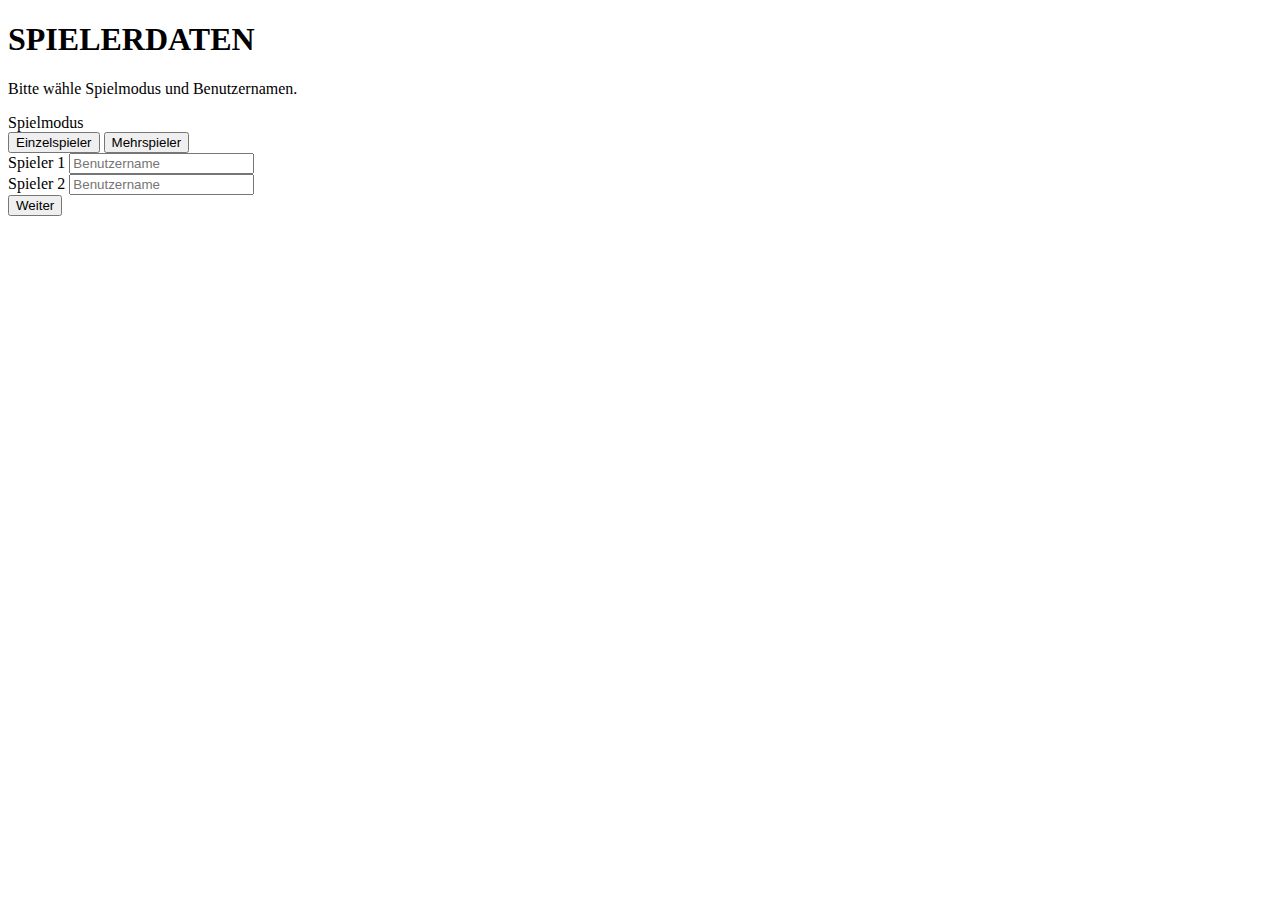
==== getting-started/src/main/resources/Website/html/startGame.html @ 25a25e6c "cookie implemented for single user application, customText for win" ====
<!DOCTYPE html>

<html>
<head>
    <title>Diplomarbeit</title>
	<meta charset="utf-8">
	<meta name="viewport" content="width=device-width, initial-scale=1">
	<!--
	<link href="https://cdn.jsdelivr.net/npm/bootstrap@5.1.2/dist/css/bootstrap.min.css" rel="stylesheet">
	<script src="https://cdn.jsdelivr.net/npm/bootstrap@5.1.2/dist/js/bootstrap.bundle.min.js"></script>
	-->
	<link rel="stylesheet" href="../css/startGame"/>
	<script src="../js/startGame"></script>
</head>

<body>
	<div class="heading">
		<h1>SPIELERDATEN</h1>
		<p>Bitte wähle Spielmodus und Benutzernamen.</p>
	</div>
    <div class="data-box">
		<form id="gameSettings">
			<div class="input">
				<label>Spielmodus</label>
				<div>
					<button type="button" id="gameMode1" value="pve" onclick="getGameMode(value)">Einzelspieler</button>
					<button type="button" id="gameMode0" value="pvp" onclick="getGameMode(value)">Mehrspieler</button>
				</div>
			</div>

			<div class="input" id="inputBox1">
				<label for="name1">Spieler 1</label>
				<input type="text" id="name1" class="textbox" placeholder="Benutzername" />
			</div>

			<div class="input" id="inputBox2">
				<label for="name2">Spieler 2</label>
				<input type="text" id="name2" class="textbox" placeholder="Benutzername" />
			</div>

			<button type="submit" class="submit" id="submit" name="submit" value="submit">Weiter</button>
			<dt id="customText"></dt>
		</form>
	</div>
</body>
</html>
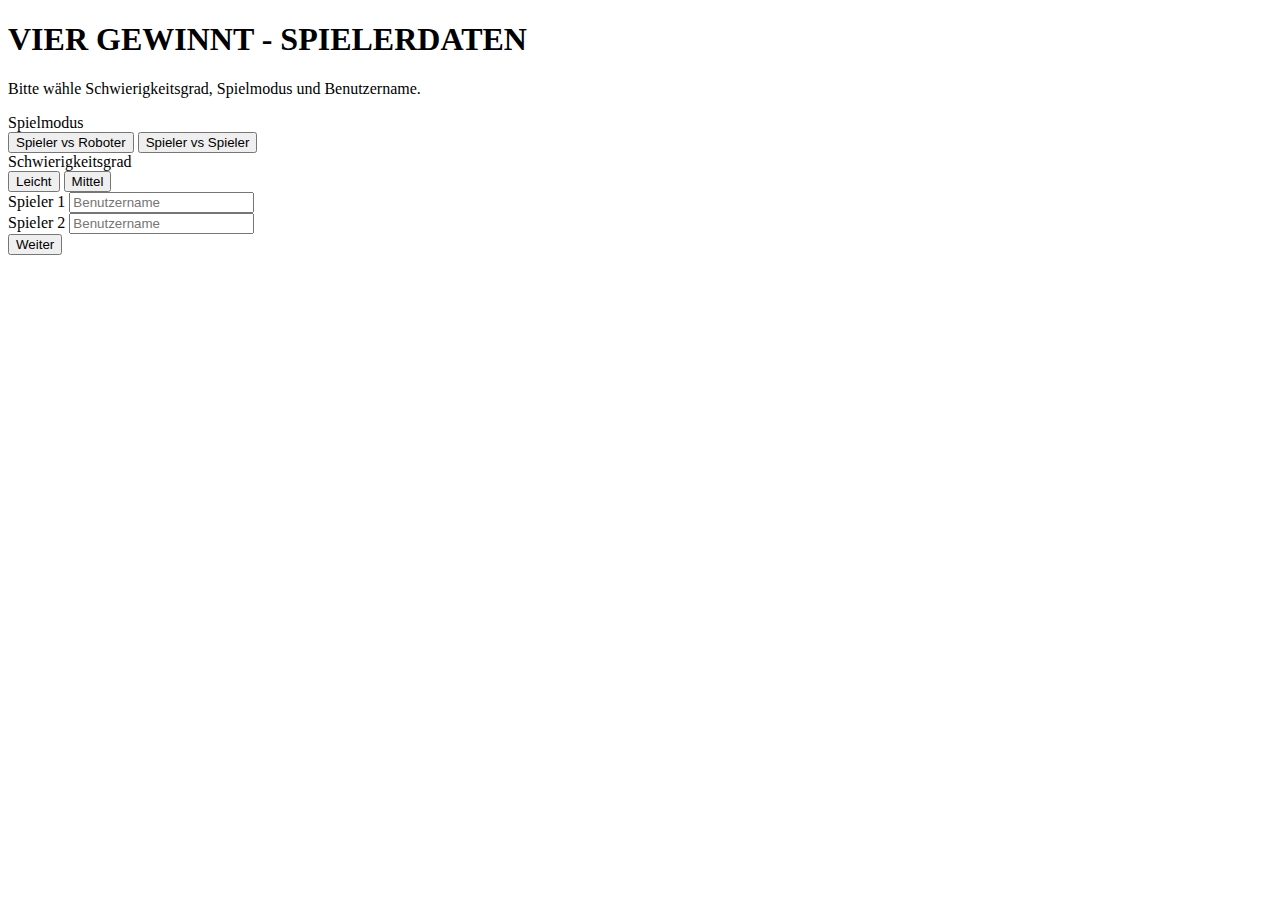
==== commit 62a56ec7: "included difficulty level, minor design changes, deleted modbus implementation" ====
--- a/getting-started/src/main/resources/Website/html/startGame.html
+++ b/getting-started/src/main/resources/Website/html/startGame.html
@@ -3,8 +3,8 @@
 <html>
 <head>
     <title>Diplomarbeit</title>
-	<meta charset="utf-8">
-	<meta name="viewport" content="width=device-width, initial-scale=1">
+	<meta charset="utf-8"/>
+	<meta name="viewport" content="width=device-width, initial-scale=1"/>
 	<!--
 	<link href="https://cdn.jsdelivr.net/npm/bootstrap@5.1.2/dist/css/bootstrap.min.css" rel="stylesheet">
 	<script src="https://cdn.jsdelivr.net/npm/bootstrap@5.1.2/dist/js/bootstrap.bundle.min.js"></script>
@@ -15,25 +15,33 @@
 
 <body>
 	<div class="heading">
-		<h1>SPIELERDATEN</h1>
-		<p>Bitte wähle Spielmodus und Benutzernamen.</p>
+		<h1> VIER GEWINNT - SPIELERDATEN</h1>
+		<p>Bitte wähle Schwierigkeitsgrad, Spielmodus und Benutzername.</p>
 	</div>
     <div class="data-box">
 		<form id="gameSettings">
 			<div class="input">
 				<label>Spielmodus</label>
 				<div>
-					<button type="button" id="gameMode1" value="pve" onclick="getGameMode(value)">Einzelspieler</button>
-					<button type="button" id="gameMode0" value="pvp" onclick="getGameMode(value)">Mehrspieler</button>
+					<button type="button" id="gameMode1" value="pve" onclick="getGameMode(value)">Spieler vs Roboter</button>
+					<button type="button" id="gameMode0" value="pvp" onclick="getGameMode(value)">Spieler vs Spieler</button>
 				</div>
 			</div>
 
-			<div class="input" id="inputBox1">
+			<div class="input" id="inputDifficulty">
+				<label>Schwierigkeitsgrad</label>
+				<div>
+					<button type="button" id="easyDifficulty" value="5" onclick="setDifficulty(value)">Leicht</button>
+					<button type="button" id="mediumDifficulty" value="10" onclick="setDifficulty(value)">Mittel</button>
+				</div>
+			</div>
+
+			<div class="input" id="inputName1">
 				<label for="name1">Spieler 1</label>
 				<input type="text" id="name1" class="textbox" placeholder="Benutzername" />
 			</div>
 
-			<div class="input" id="inputBox2">
+			<div class="input" id="inputName2">
 				<label for="name2">Spieler 2</label>
 				<input type="text" id="name2" class="textbox" placeholder="Benutzername" />
 			</div>
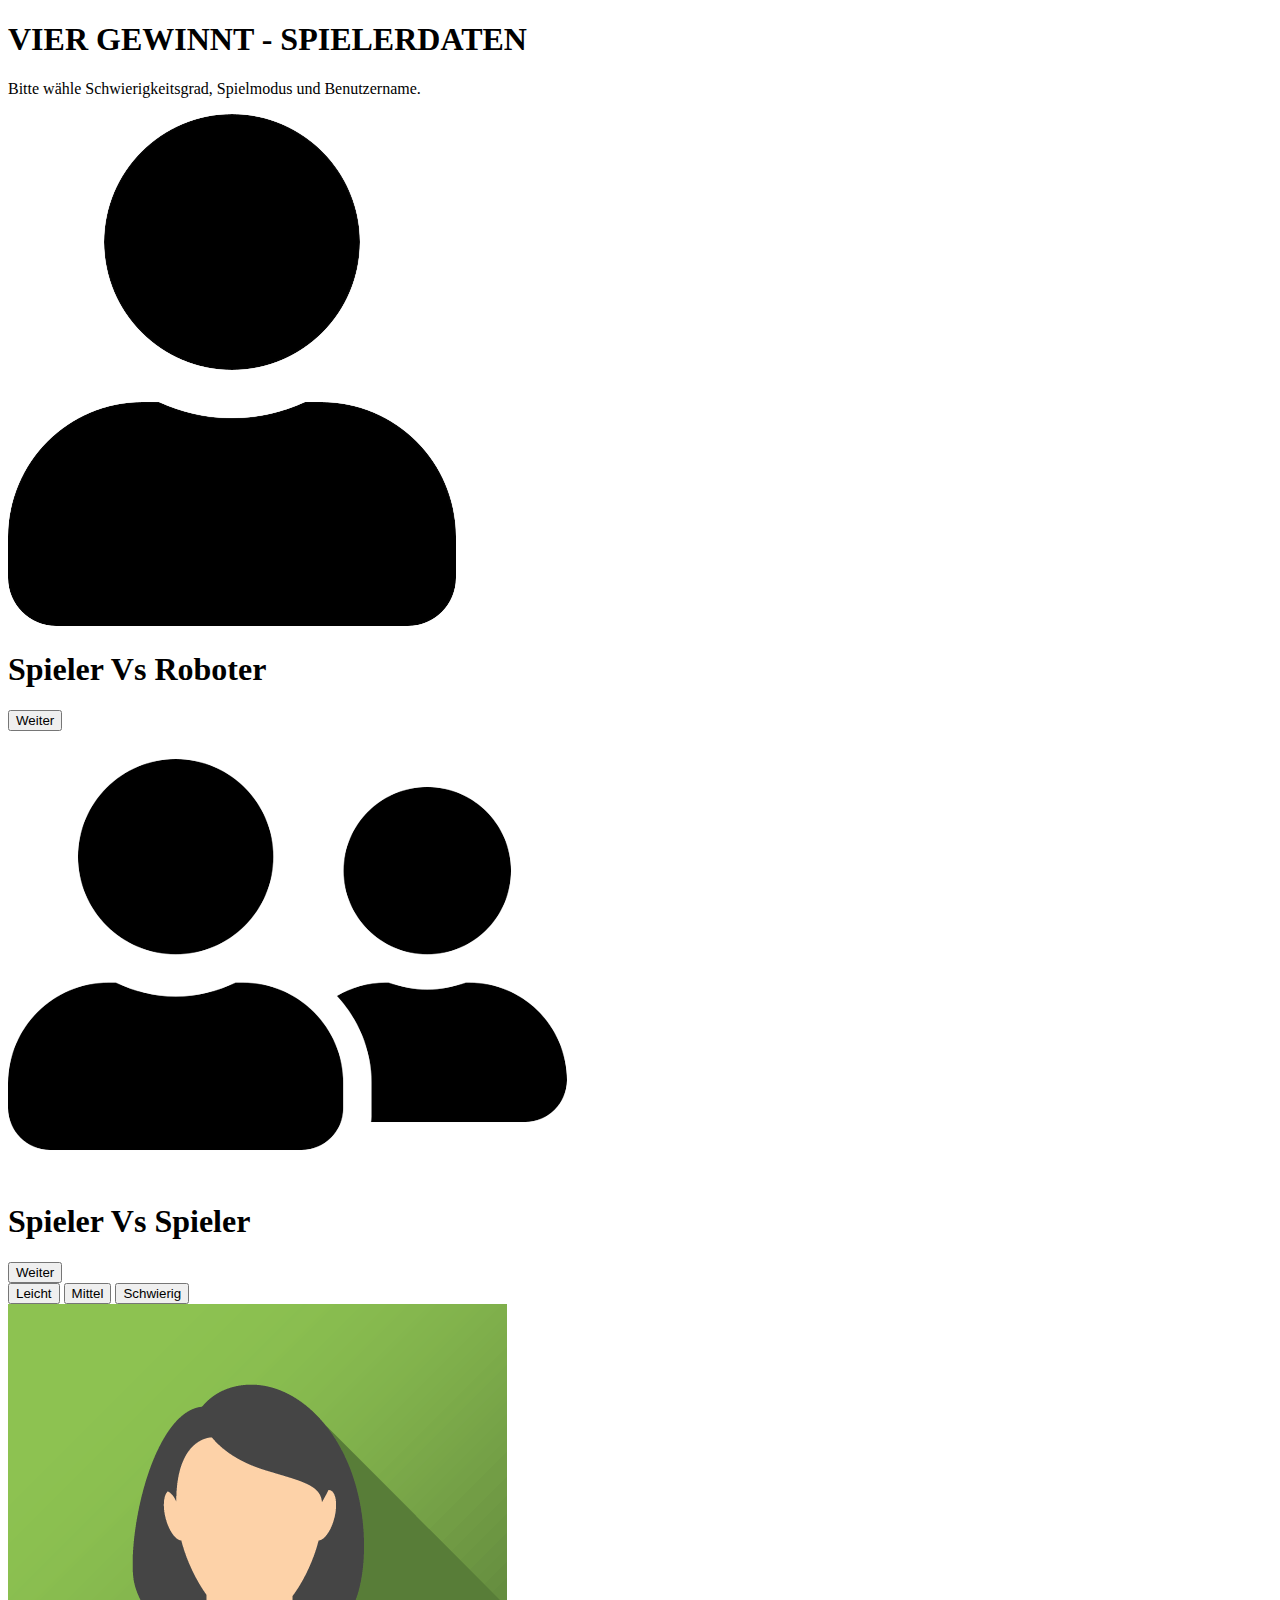
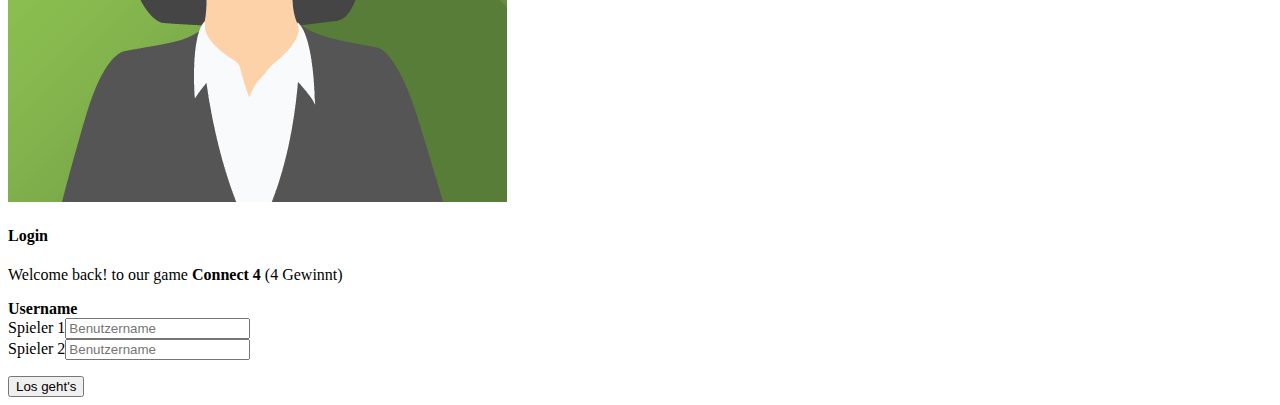
==== commit 65a8141f: "new design for startGame (by Lecher)" ====
--- a/getting-started/src/main/resources/Website/html/startGame.html
+++ b/getting-started/src/main/resources/Website/html/startGame.html
@@ -1,54 +1,68 @@
 <!DOCTYPE html>
-
 <html>
 <head>
-    <title>Diplomarbeit</title>
-	<meta charset="utf-8"/>
-	<meta name="viewport" content="width=device-width, initial-scale=1"/>
-	<!--
-	<link href="https://cdn.jsdelivr.net/npm/bootstrap@5.1.2/dist/css/bootstrap.min.css" rel="stylesheet">
-	<script src="https://cdn.jsdelivr.net/npm/bootstrap@5.1.2/dist/js/bootstrap.bundle.min.js"></script>
-	-->
+	<meta charset="utf-8">
+	<title>Vier Gewinnt</title>
+	<link rel="icon" type="image/x-icon" href="../img/userIcon.ico">
 	<link rel="stylesheet" href="../css/startGame"/>
 	<script src="../js/startGame"></script>
 </head>
 
 <body>
-	<div class="heading">
-		<h1> VIER GEWINNT - SPIELERDATEN</h1>
-		<p>Bitte wähle Schwierigkeitsgrad, Spielmodus und Benutzername.</p>
+<!-- headline -->
+<div class="heading">
+	<h1> VIER GEWINNT - SPIELERDATEN</h1>
+	<p>Bitte wähle Schwierigkeitsgrad, Spielmodus und Benutzername.</p>
+</div>
+<form id="gameSettings">
+	<!-- Chose game Mode -->
+	<div id="gameMode">
+		<div class="pve">
+			<div class="imgBox">
+				<img src="../img/singlePlayer.png" alt="single player" class="mouse">
+			</div>
+			<div class="contentBox">
+				<h1>Spieler Vs Roboter</h1>
+				<button type="button" class="buy" id="gameMode1" value="pve" onclick="getGameMode(value); hideShowDivs('gameMode','difficulty');">Weiter</button>
+			</div>
+		</div>
+		<div class="pvp">
+			<div class="imgBox">
+				<img src="../img/multiplayer.png" alt="multiplayer" class="mouse">
+			</div>
+			<div class="contentBox">
+				<h1>Spieler Vs Spieler</h1>
+				<button type="button" class="buy" id="gameMode0" value="pvp" onclick="getGameMode(value); hideShowDivs('gameMode','login');">Weiter</button>
+			</div>
+		</div>
 	</div>
-    <div class="data-box">
-		<form id="gameSettings">
-			<div class="input">
-				<label>Spielmodus</label>
-				<div>
-					<button type="button" id="gameMode1" value="pve" onclick="getGameMode(value)">Spieler vs Roboter</button>
-					<button type="button" id="gameMode0" value="pvp" onclick="getGameMode(value)">Spieler vs Spieler</button>
+	<!-- select difficulty against robot -->
+	<div id="difficulty">
+		<button type="button" class="difficultyBtn" id="easyDifficulty" value="4" onclick="setDifficulty(value); hideShowDivs('difficulty', 'login');">Leicht</button>
+		<button type="button" class="difficultyBtn" id="mediumDifficulty" value="7" onclick="setDifficulty(value); hideShowDivs('difficulty', 'login');">Mittel</button>
+		<button type="button" class="difficultyBtn" id="hardDifficulty" value="10" onclick="setDifficulty(value); hideShowDivs('difficulty', 'login')">Schwierig</button>
+	</div>
+	<!-- select your name -->
+	<div id="login">
+		<div>
+			<img src="../img/avatar.png" alt="avatar" class="login-avatar">
+		</div>
+		<div class="container1">
+			<h4>Login</h4>
+			<p class="textlogin1">Welcome back! to our game <strong>Connect 4 </strong>(4 Gewinnt)</p>
+			<div class="username">
+				<b>Username</b>
+				<div class="username_1" id="inputName1">
+					<label class="multilogin" for="name1">Spieler 1</label><input type="text" class="loginfield" placeholder="Benutzername" name="uname1" id="name1"/>
 				</div>
+				<div class="username_2" id="inputName2">
+					<label class="multilogin" for="name2">Spieler 2</label><input type="text" class="loginfield" placeholder="Benutzername" name="uname" id="name2"/>
+				</div>
+				<p class="textlogin3" id="customText"></p>
+				<button type="submit" class="buttonlog" id="submit" name="submit" value="submit" spellcheck="false">Los geht's</button>
 			</div>
-
-			<div class="input" id="inputDifficulty">
-				<label>Schwierigkeitsgrad</label>
-				<div>
-					<button type="button" id="easyDifficulty" value="5" onclick="setDifficulty(value)">Leicht</button>
-					<button type="button" id="mediumDifficulty" value="10" onclick="setDifficulty(value)">Mittel</button>
-				</div>
-			</div>
-
-			<div class="input" id="inputName1">
-				<label for="name1">Spieler 1</label>
-				<input type="text" id="name1" class="textbox" placeholder="Benutzername" />
-			</div>
-
-			<div class="input" id="inputName2">
-				<label for="name2">Spieler 2</label>
-				<input type="text" id="name2" class="textbox" placeholder="Benutzername" />
-			</div>
-
-			<button type="submit" class="submit" id="submit" name="submit" value="submit">Weiter</button>
-			<dt id="customText"></dt>
-		</form>
+		</div>
 	</div>
+</form>
 </body>
-</html>+</html>
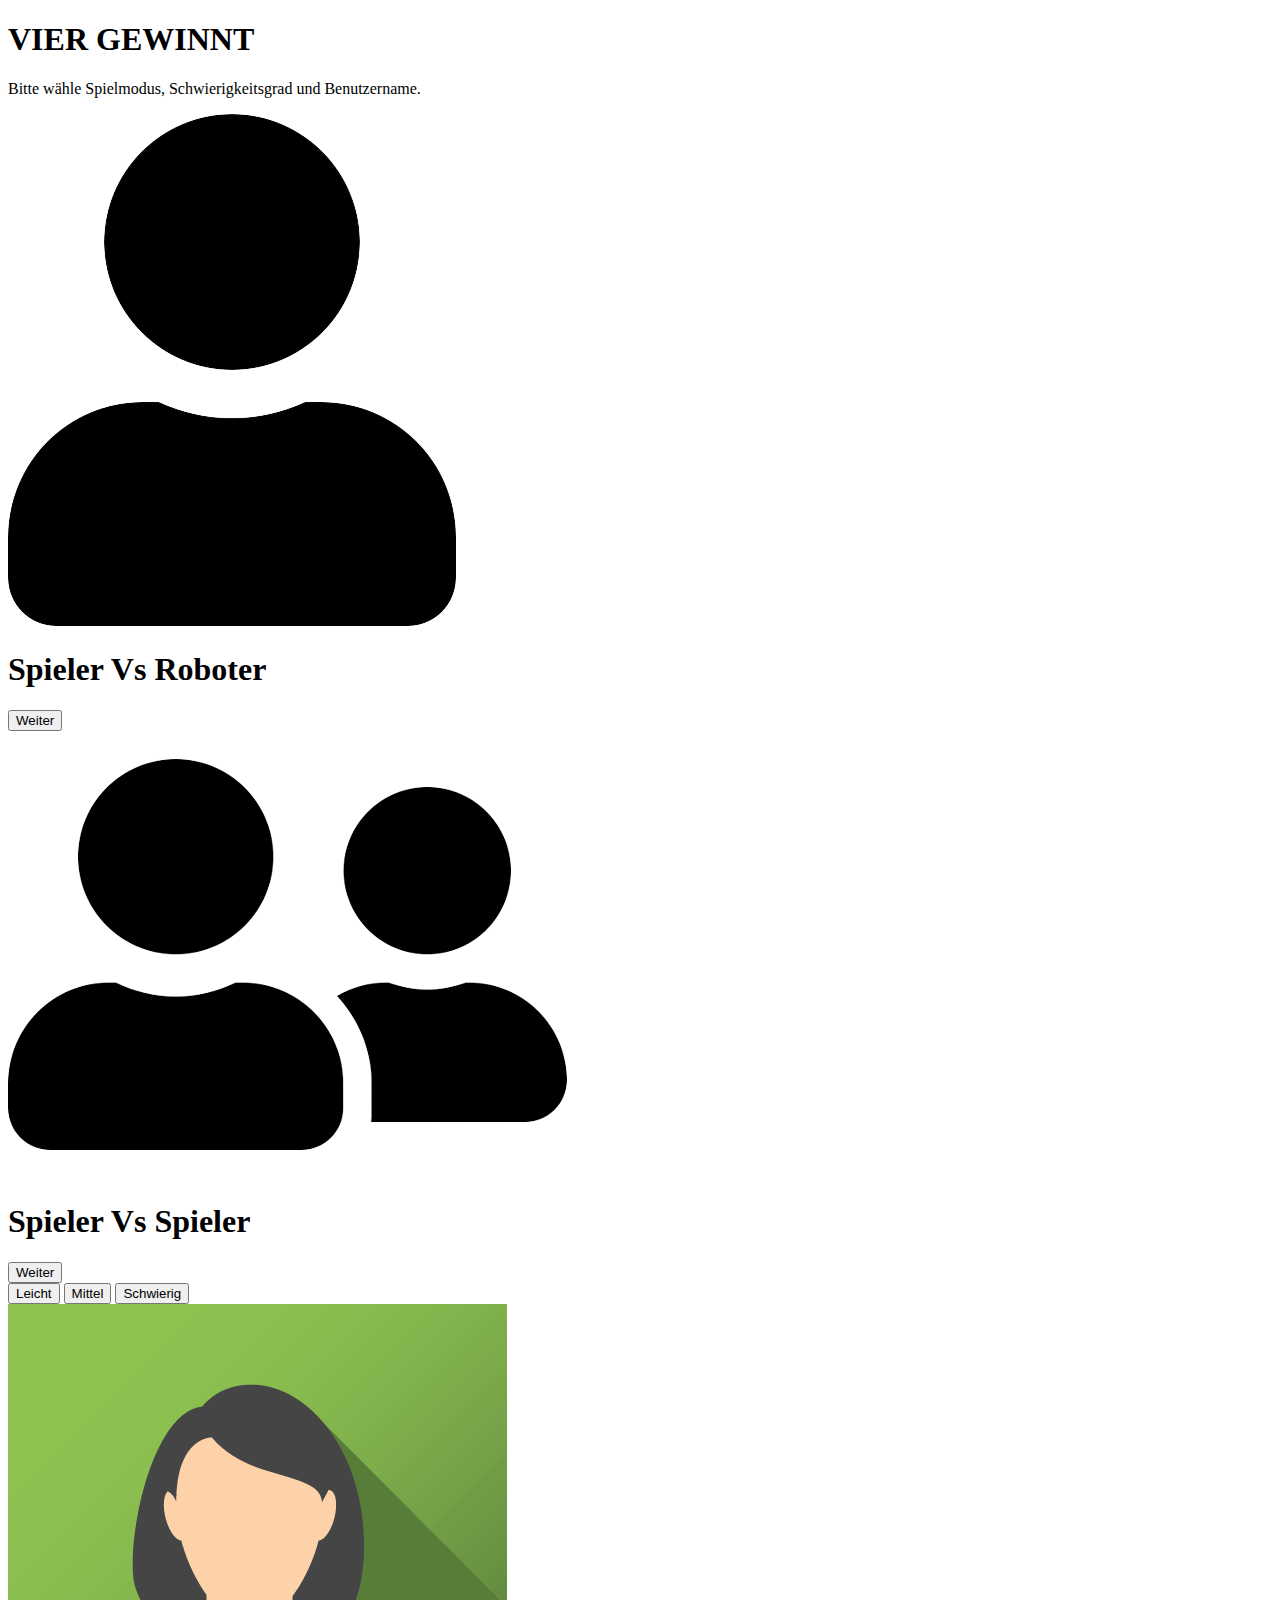
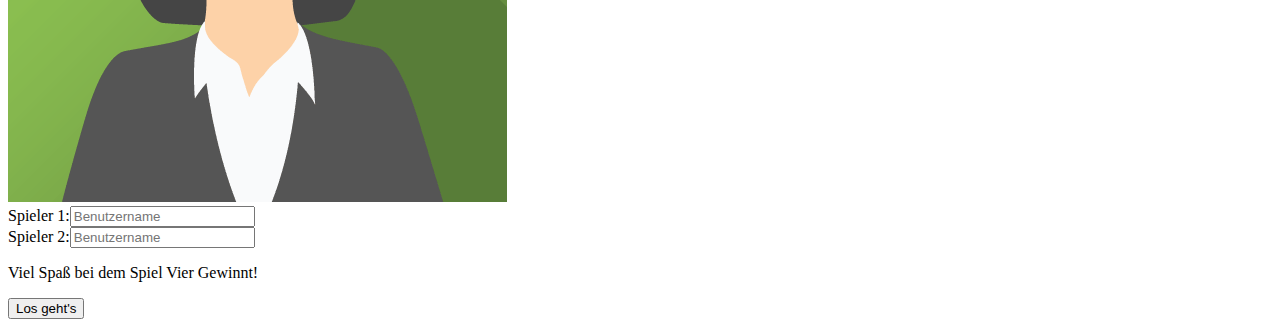
==== commit 2c3090f4: "changed the design" ====
--- a/getting-started/src/main/resources/Website/html/startGame.html
+++ b/getting-started/src/main/resources/Website/html/startGame.html
@@ -11,56 +11,55 @@
 <body>
 <!-- headline -->
 <div class="heading">
-	<h1> VIER GEWINNT - SPIELERDATEN</h1>
-	<p>Bitte wähle Schwierigkeitsgrad, Spielmodus und Benutzername.</p>
+	<h1> VIER GEWINNT</h1>
+	<p id="description">Bitte wähle Spielmodus, Schwierigkeitsgrad und Benutzername.</p>
 </div>
 <form id="gameSettings">
 	<!-- Chose game Mode -->
 	<div id="gameMode">
 		<div class="pve">
 			<div class="imgBox">
-				<img src="../img/singlePlayer.png" alt="single player" class="mouse">
+				<img src="../img/singlePlayer.png" alt="single player">
 			</div>
 			<div class="contentBox">
 				<h1>Spieler Vs Roboter</h1>
-				<button type="button" class="buy" id="gameMode1" value="pve" onclick="getGameMode(value); hideShowDivs('gameMode','difficulty');">Weiter</button>
+				<button type="button" class="ContinueBtn" id="gameMode1" value="pve" onclick="getGameMode(value); hideShowDivs('gameMode','difficulty');">Weiter</button>
 			</div>
 		</div>
 		<div class="pvp">
 			<div class="imgBox">
-				<img src="../img/multiplayer.png" alt="multiplayer" class="mouse">
+				<img src="../img/multiplayer.png" alt="multiplayer">
 			</div>
 			<div class="contentBox">
 				<h1>Spieler Vs Spieler</h1>
-				<button type="button" class="buy" id="gameMode0" value="pvp" onclick="getGameMode(value); hideShowDivs('gameMode','login');">Weiter</button>
+				<button type="button" class="ContinueBtn" id="gameMode0" value="pvp" onclick="getGameMode(value); hideShowDivs('gameMode','login');">Weiter</button>
 			</div>
 		</div>
 	</div>
+
 	<!-- select difficulty against robot -->
 	<div id="difficulty">
 		<button type="button" class="difficultyBtn" id="easyDifficulty" value="4" onclick="setDifficulty(value); hideShowDivs('difficulty', 'login');">Leicht</button>
 		<button type="button" class="difficultyBtn" id="mediumDifficulty" value="7" onclick="setDifficulty(value); hideShowDivs('difficulty', 'login');">Mittel</button>
 		<button type="button" class="difficultyBtn" id="hardDifficulty" value="10" onclick="setDifficulty(value); hideShowDivs('difficulty', 'login')">Schwierig</button>
 	</div>
+
 	<!-- select your name -->
 	<div id="login">
 		<div>
 			<img src="../img/avatar.png" alt="avatar" class="login-avatar">
 		</div>
-		<div class="container1">
-			<h4>Login</h4>
-			<p class="textlogin1">Welcome back! to our game <strong>Connect 4 </strong>(4 Gewinnt)</p>
-			<div class="username">
-				<b>Username</b>
-				<div class="username_1" id="inputName1">
-					<label class="multilogin" for="name1">Spieler 1</label><input type="text" class="loginfield" placeholder="Benutzername" name="uname1" id="name1"/>
-				</div>
-				<div class="username_2" id="inputName2">
-					<label class="multilogin" for="name2">Spieler 2</label><input type="text" class="loginfield" placeholder="Benutzername" name="uname" id="name2"/>
-				</div>
-				<p class="textlogin3" id="customText"></p>
-				<button type="submit" class="buttonlog" id="submit" name="submit" value="submit" spellcheck="false">Los geht's</button>
+
+		<div class="login">
+			<div class="username1" id="inputName1">
+				<label class="unameLabel" for="name1">Spieler 1:</label><input type="text" class="loginField" placeholder="Benutzername" name="uname1" id="name1"/>
 			</div>
+			<div class="username2" id="inputName2">
+				<label class="unameLabel" for="name2">Spieler 2:</label><input type="text" class="loginField" placeholder="Benutzername" name="uname" id="name2"/>
+			</div>
+
+			<p class="textlogin3" id="customText">Viel Spaß bei dem Spiel Vier Gewinnt!</p>
+			<button type="submit" class="buttonlog" id="submit" name="submit" value="submit" spellcheck="false">Los geht's</button>
 		</div>
 	</div>
 </form>
